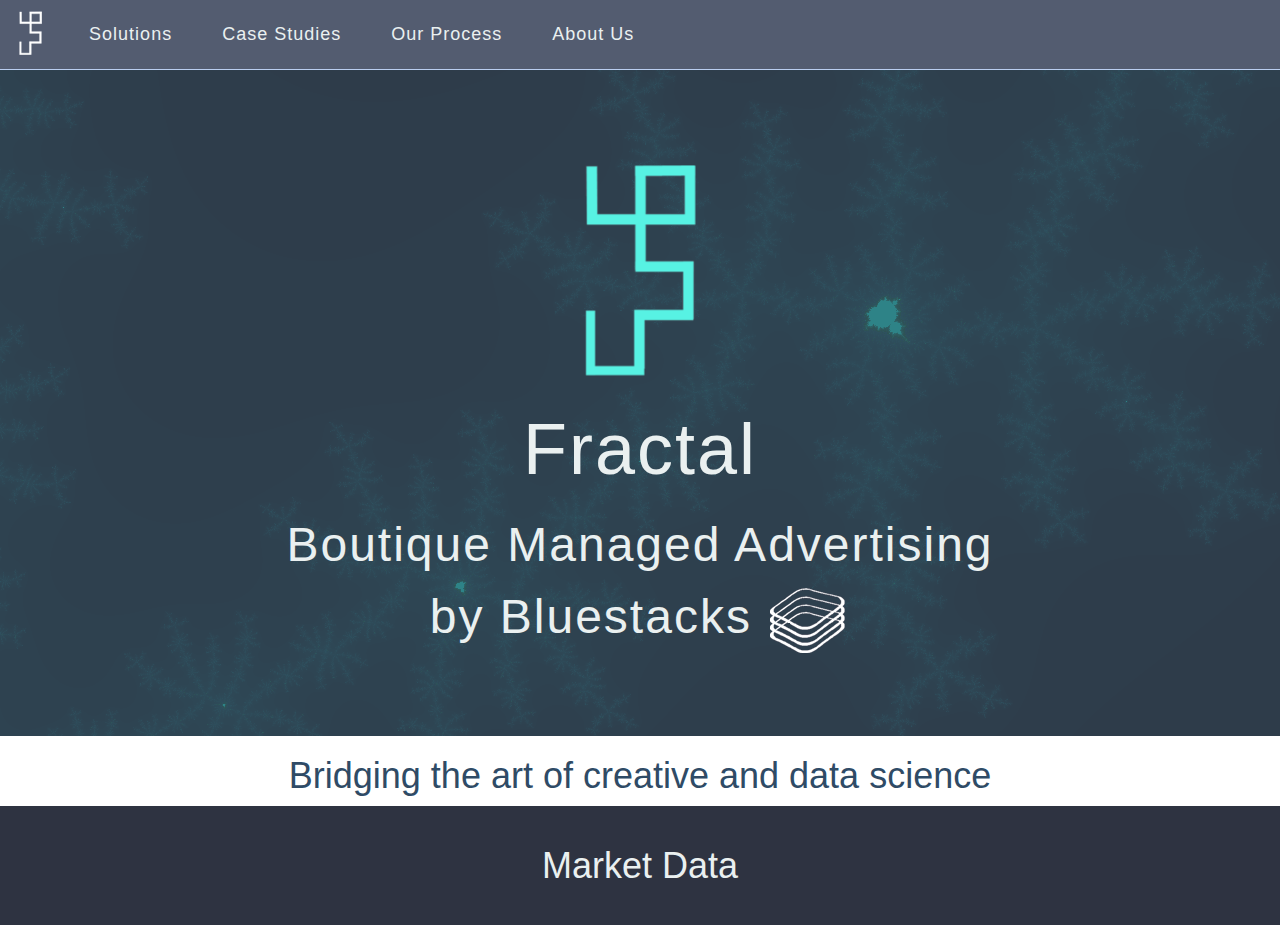
==== fractal_site/index.html @ f1635311 "Add fractal site" ====
<!DOCTYPE html>
<html lang="en">
  <head>
    <meta charset="utf-8">
    <meta http-equiv="X-UA-Compatible" content="IE=edge">
    <meta name="viewport" content="width=device-width, initial-scale=1">
    <meta name="description" content="">
    <meta name="author" content="">
    <link rel="icon" href="favicon.ico">

    <title>Narrow Jumbotron Template for Bootstrap</title>

    <!-- Bootstrap core CSS -->
    <link href="css/bootstrap.min.css" rel="stylesheet">

    <!-- Custom styles for this template -->
    <link href="css/fractal.css" rel="stylesheet">

    <!-- Just for debugging purposes. Don't actually copy these 2 lines! -->
    <!--[if lt IE 9]><script src="assets/js/ie8-responsive-file-warning.js"></script><![endif]-->
    <script src="assets/js/ie-emulation-modes-warning.js"></script>

    <!-- HTML5 shim and Respond.js for IE8 support of HTML5 elements and media queries -->
    <!--[if lt IE 9]>
      <script src="https://oss.maxcdn.com/html5shiv/3.7.2/html5shiv.min.js"></script>
      <script src="https://oss.maxcdn.com/respond/1.4.2/respond.min.js"></script>
    <![endif]-->
  </head>

  <body>

    <nav class="navbar navbar-fixed-top top-navbar">
      <div class="container-fluid">
	<div class="navbar-header">
	  <a class="navbar-brand" href="#">
            <img alt="Brand" src="img/logo_small.png">
	  </a>

	  <ul class="nav navbar-nav">
            <li><a href="#">Solutions</a></li>
            <li><a href="#">Case Studies</a></li>
            <li><a href="#">Our Process</a></li>
            <li><a href="#">About Us</a></li>
	</div>
      </div>
    </nav>

    <div id="fractal-box" style="margin-bottom: 0px!important;">
      <div class="container">
	<canvas id="canvas" width="900" height="600"></canvas>

        <img alt="fractal logo" class="big-logo" src="img/logo_big.png">
        <h1>Fractal</h1>
        <h2 class="intro-content">
	  Boutique Managed Advertising
	  <br/>
	  by Bluestacks <img alt="bluestacks logo" src="img/bluestacks_logo.png">
        </h2>
      </div>
    </div>

    <div class="container">
      <div class="text-center">
        <h1>Bridging the art of creative and data science</h1>
      </div>
    </div>

    <div class="blue-bar">
      <div class="container">
	<h1 style="text-align: center;">Market Data</h1>
	<h3 style="text-align: center;"></h3>
      </div>
    </div>


    <!-- IE10 viewport hack for Surface/desktop Windows 8 bug -->
    <script src="assets/js/ie10-viewport-bug-workaround.js"></script>

    <script src="js/mandy.js"></script>
  </body>
</html>
---- fractal_site/css/fractal.css ----
body {
    padding-top: 0px;
    margin-top: 0px;
    color: #2f4b66;
    font-size: 14px;
}

.top-navbar {
    background-color: #535c70;
    color: #eaf0f0;
    height: 70px;
    border-bottom: 1px solid #bacef0;
}

.navbar-brand {
    padding: 5px 15px;
}

.navbar-brand img {
    height: 54px;
}

.top-navbar li {
    height: 54px;
}

.top-navbar li a:hover {
    background-color: #333c50;
}

.top-navbar li a {
    font-size: 18px;
    font-weight: lighter;
    color: #eaf0f0;
    padding: 24px 25px;
    letter-spacing: 1px;
}

#fractal-box {
    padding: 50px 0 70px;
    margin-bottom: 70px;
    background-color: #2e3341;
    color: #eaf0f0;
}

#fractal-box h1, #fractal-box h2, #fractal-box .big-logo {
    float: none;
    display: block;
    margin-left: auto;
    margin-right: auto;
    text-align: center;
}


#fractal-box .big-logo {
    margin-top: 100px;
    height: 240px;
}

#fractal-box h1 {
    font-weight: normal;
    font-size: 72px;
    letter-spacing: 2px;
}

#fractal-box h2 {
    font-size: 48px;
    font-weight: lighter;
    letter-spacing: 2px;
    line-height: 72px;
}

.grey-bar {
    background: url('../img/grey-paper.png') repeat center center;
    overflow: visible;
    padding: 20px 0 20px;
}


.blue-bar {
    background-color: #2e3341;
    color: #eaf0f0;
    overflow: visible;
    padding: 20px 0 20px;
}

.white-bar {
    padding: 20px 0 20px;
}

.wrap {
    padding: 20px;    
}

.text-center {
    text-align: center;
}

.label-info {
    background-color: #1abc9c !important;
}

.input-row {
    margin-bottom: 16px;
}

.input-label {
    text-align: right;
    position: relative;
    top: -8px;
}

#canvas {
    display: none;
}
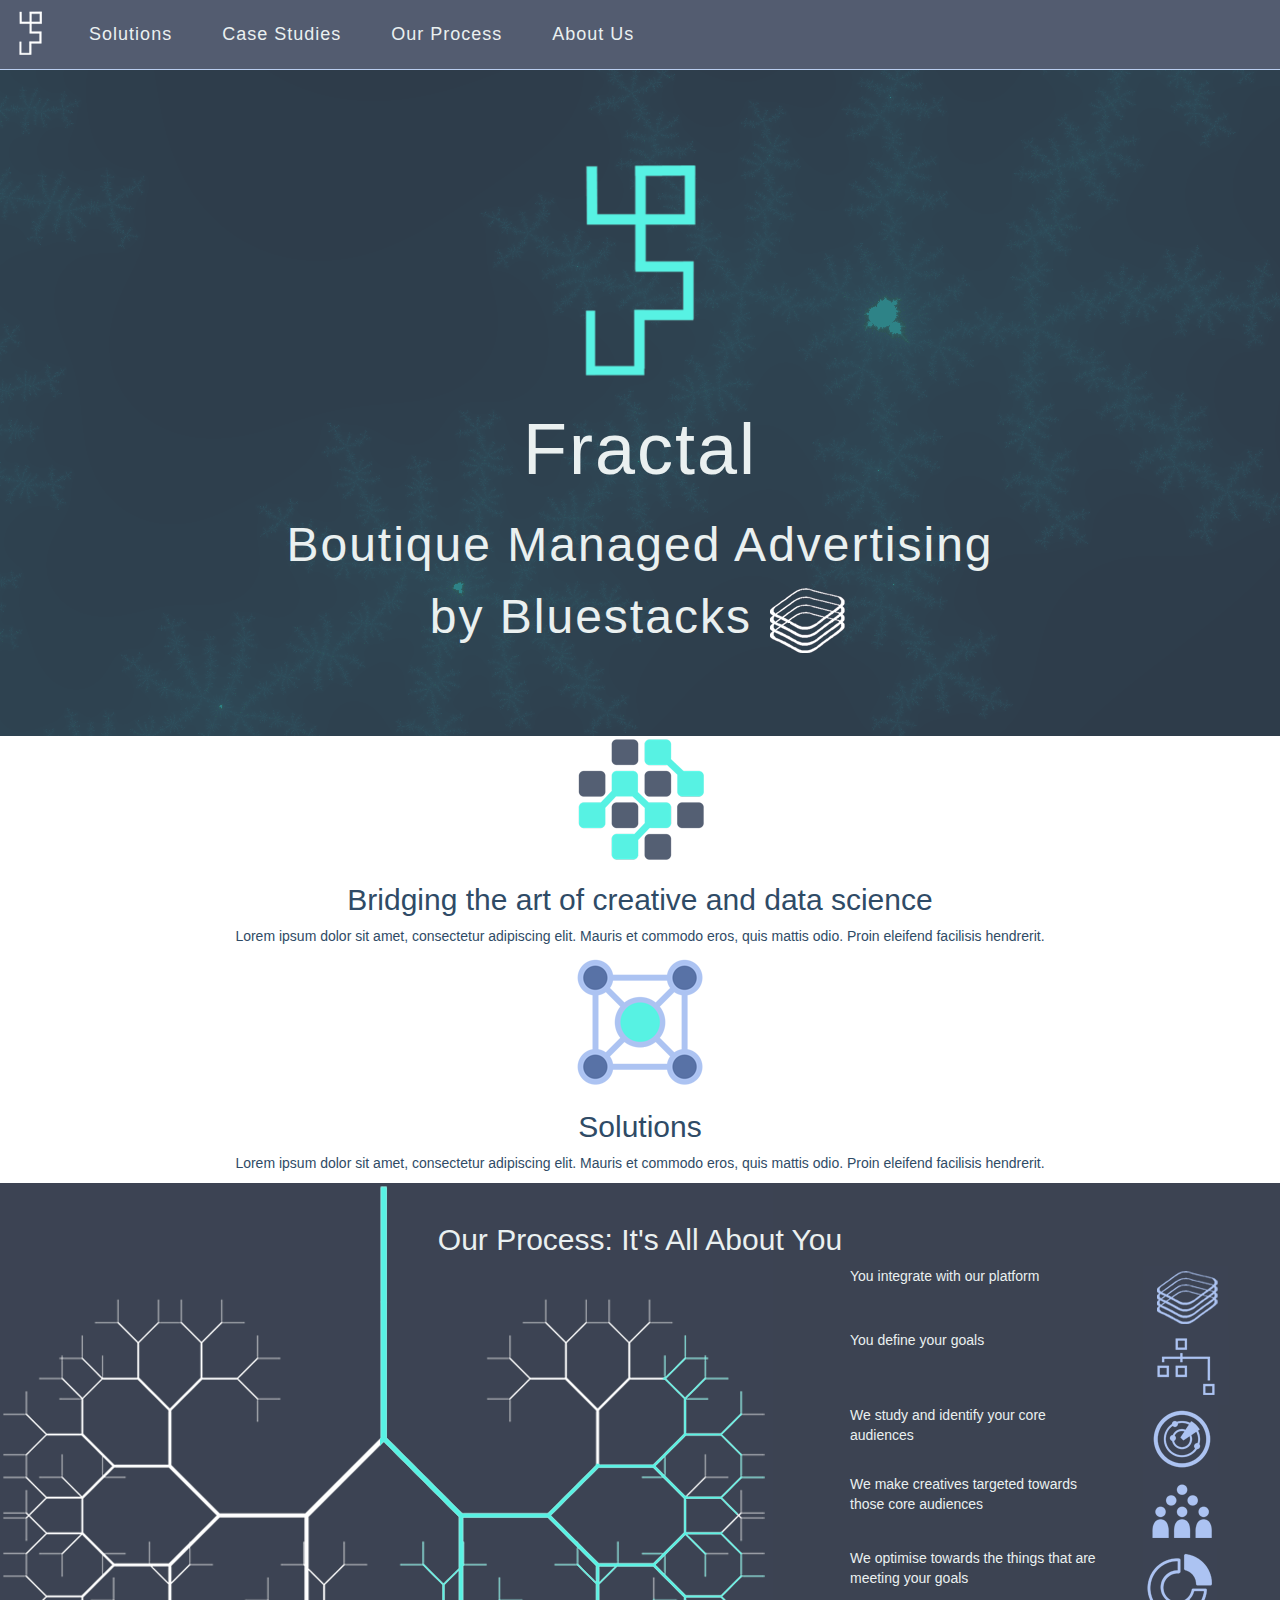
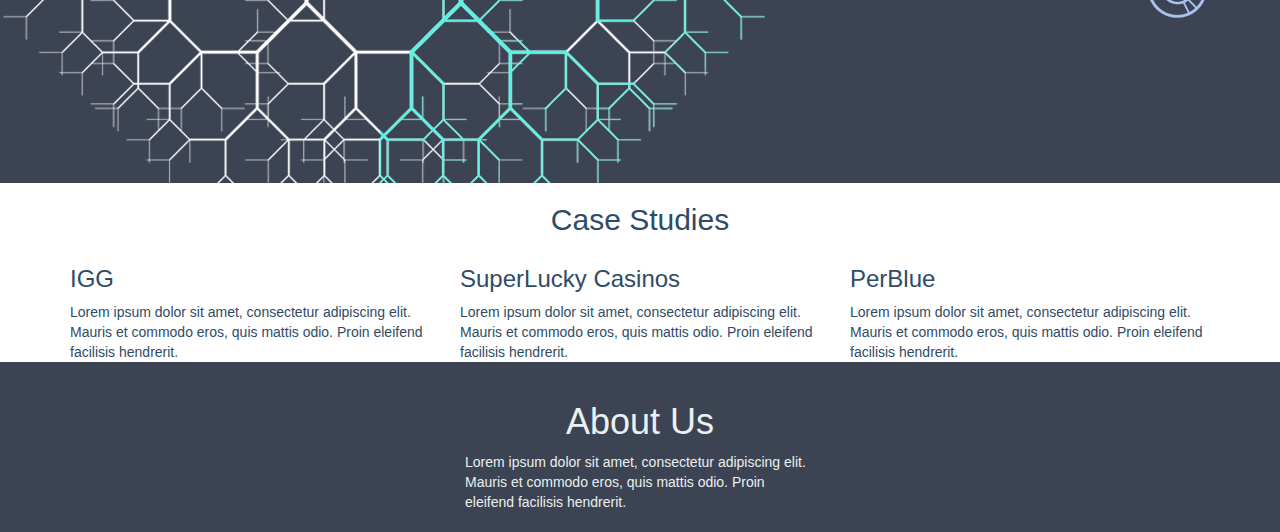
==== commit 8e72f448: "Changes to fractal site" ====
--- a/fractal_site/index.html
+++ b/fractal_site/index.html
@@ -62,17 +62,107 @@
 
     <div class="container">
       <div class="text-center">
-        <h1>Bridging the art of creative and data science</h1>
+	<img alt="squares icon" src="img/squares.png">
+
+        <h2>Bridging the art of creative and data science</h2>
+	<p>Lorem ipsum dolor sit amet, consectetur adipiscing elit. Mauris et commodo eros, quis mattis odio. Proin eleifend facilisis hendrerit.</p>
+
+	<img alt="graph icon" src="img/graph.png">
+
+        <h2>Solutions</h2>
+	<p>Lorem ipsum dolor sit amet, consectetur adipiscing elit. Mauris et commodo eros, quis mattis odio. Proin eleifend facilisis hendrerit.</p>
+      </div>
+    </div>
+
+    <div class="blue-bar our-process">
+      <div class="container">
+	<h2 style="text-align: center;">Our Process: It's All About You</h2>
+	<div class="row">
+	  <div class="col-md-3 col-md-offset-8">
+	    You integrate with our platform
+	  </div>
+	  <div class="col-md-1">
+	    <img src="img/point1.png">
+	  </div>
+	</div>
+
+	<div class="row">
+	  <div class="col-md-3 col-md-offset-8">
+	    You define your goals
+	  </div>
+	  <div class="col-md-1">
+	    <img src="img/point2.png">
+	  </div>
+	</div>
+
+	<div class="row">
+	  <div class="col-md-3 col-md-offset-8">
+	    We study and identify your core audiences
+	  </div>
+	  <div class="col-md-1">
+	    <img src="img/point3.png">
+	  </div>
+	</div>
+
+	<div class="row">
+	  <div class="col-md-3 col-md-offset-8">
+	    We make creatives targeted towards those core audiences
+	  </div>
+	  <div class="col-md-1">
+	    <img src="img/point4.png">
+	  </div>
+	</div>
+
+	<div class="row">
+	  <div class="col-md-3 col-md-offset-8">
+	    We optimise towards the things that are meeting your goals
+	  </div>
+	  <div class="col-md-1">
+	    <img src="img/point5.png">
+	  </div>
+	</div>
+      </div>
+    </div>
+
+    <div class="container">
+      <h2 style="text-align: center;">Case Studies</h2>
+
+      <div class="row">
+	<div class="col-md-4">
+	  <h3>IGG</h3>
+	</div>
+
+	<div class="col-md-4">
+	  <h3>SuperLucky Casinos</h3>
+	</div>
+
+	<div class="col-md-4">
+	  <h3>PerBlue</h3>
+	</div>
+      </div>
+
+      <div class="row">
+	<div class="col-md-4">
+	  Lorem ipsum dolor sit amet, consectetur adipiscing elit. Mauris et commodo eros, quis mattis odio. Proin eleifend facilisis hendrerit.
+	</div>
+
+	<div class="col-md-4">
+	  Lorem ipsum dolor sit amet, consectetur adipiscing elit. Mauris et commodo eros, quis mattis odio. Proin eleifend facilisis hendrerit.
+	</div>
+
+	<div class="col-md-4">
+	  Lorem ipsum dolor sit amet, consectetur adipiscing elit. Mauris et commodo eros, quis mattis odio. Proin eleifend facilisis hendrerit.
+	</div>
       </div>
     </div>
 
     <div class="blue-bar">
       <div class="container">
-	<h1 style="text-align: center;">Market Data</h1>
-	<h3 style="text-align: center;"></h3>
+	<h1 style="text-align: center;">About Us</h1>
+
+	<div class="col-md-4 col-md-offset-4">Lorem ipsum dolor sit amet, consectetur adipiscing elit. Mauris et commodo eros, quis mattis odio. Proin eleifend facilisis hendrerit.</div>
       </div>
     </div>
-
 
     <!-- IE10 viewport hack for Surface/desktop Windows 8 bug -->
     <script src="assets/js/ie10-viewport-bug-workaround.js"></script>
--- a/fractal_site/css/fractal.css
+++ b/fractal_site/css/fractal.css
@@ -51,7 +51,6 @@
     text-align: center;
 }
 
-
 #fractal-box .big-logo {
     margin-top: 100px;
     height: 240px;
@@ -78,10 +77,15 @@
 
 
 .blue-bar {
-    background-color: #2e3341;
+    background-color: #3c4352;
     color: #eaf0f0;
     overflow: visible;
     padding: 20px 0 20px;
+}
+
+.our-process {
+    background: url("../img/fractal_tree.png") #3c4352 no-repeat;
+    height: 600px;
 }
 
 .white-bar {
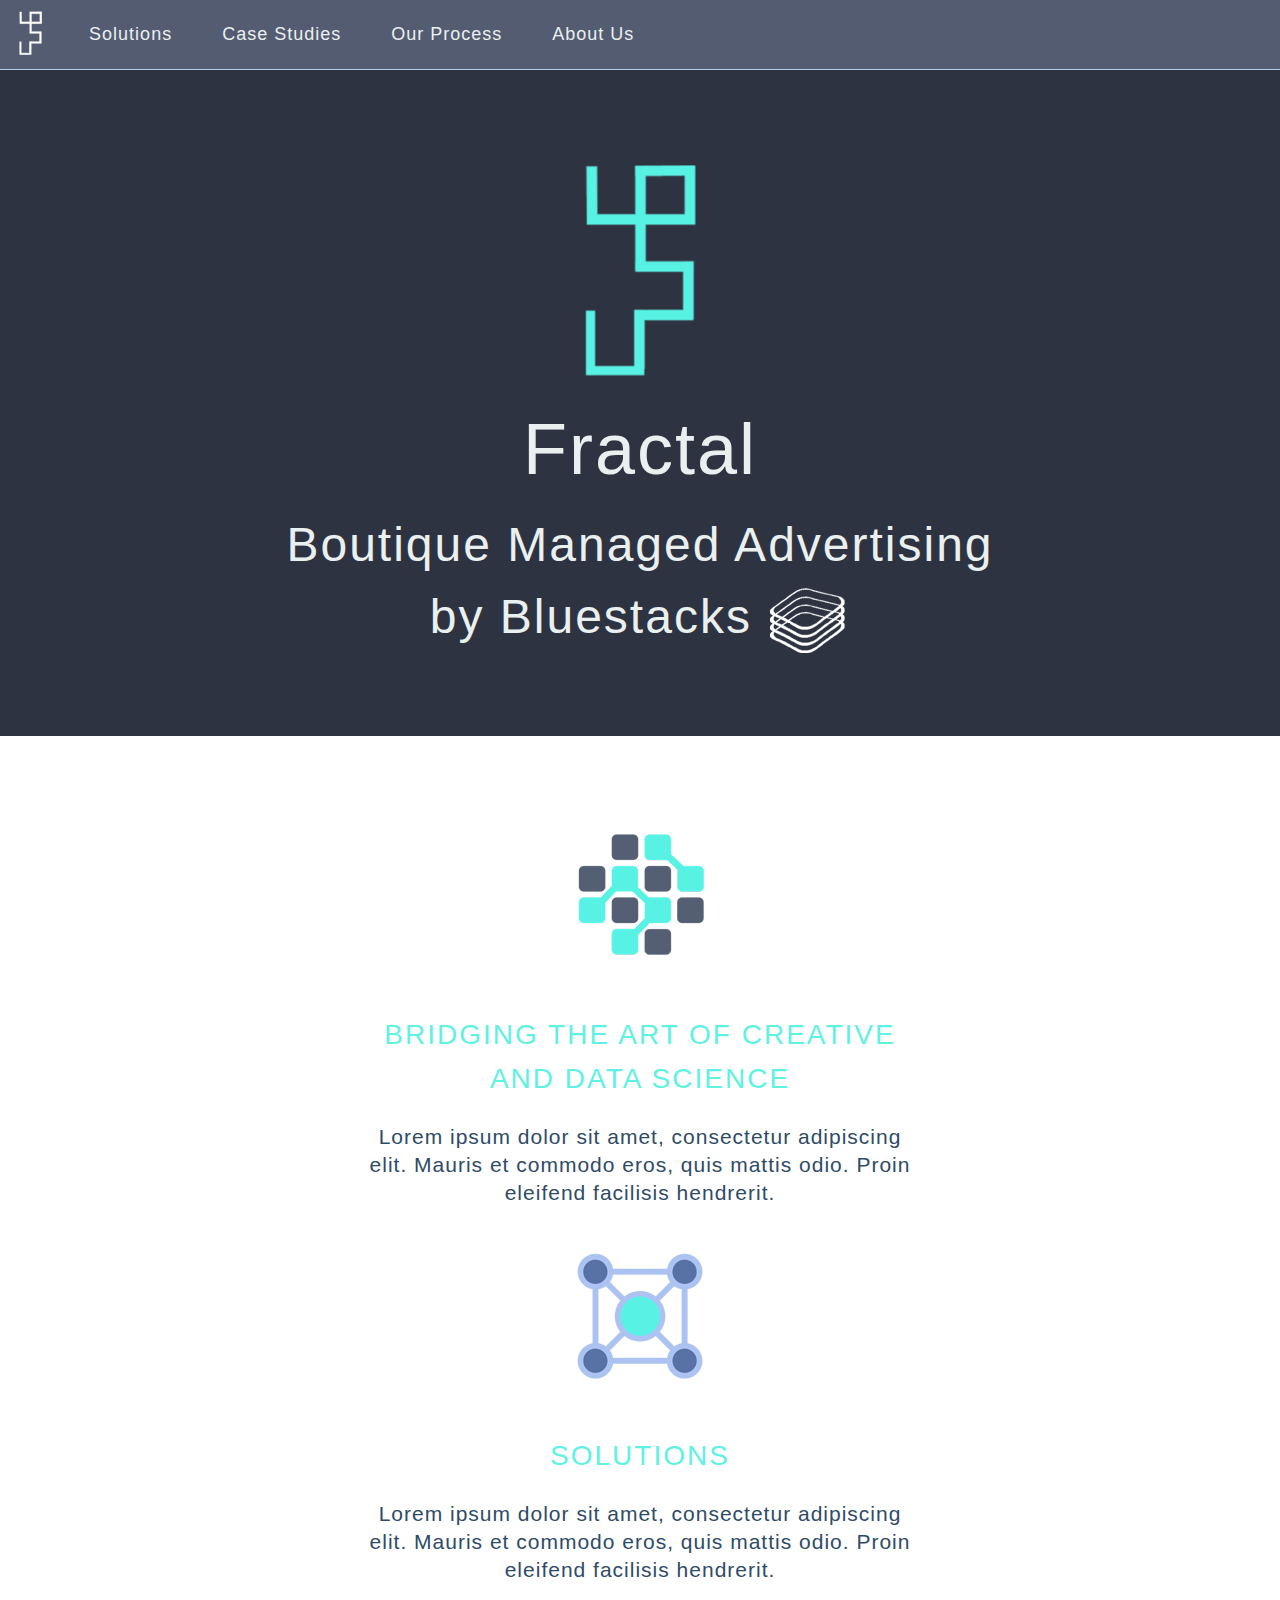
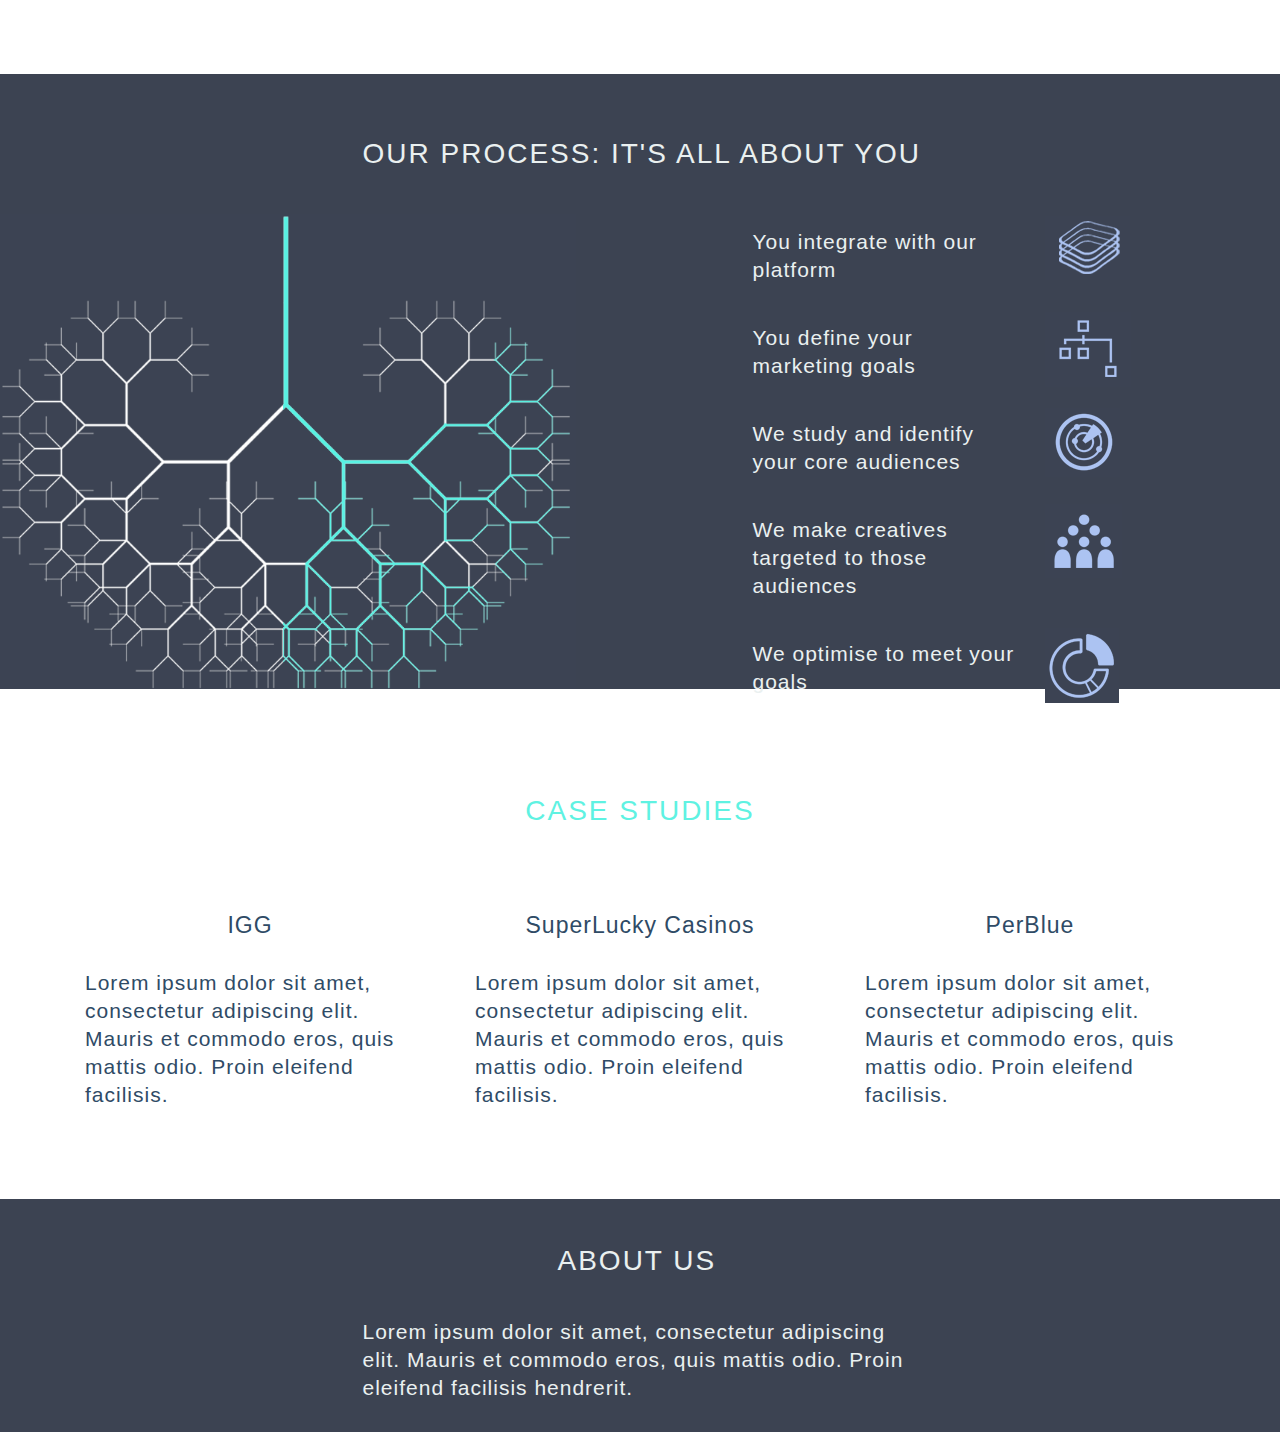
==== commit 6951a3f4: "Changes to site" ====
--- a/fractal_site/index.html
+++ b/fractal_site/index.html
@@ -60,26 +60,49 @@
       </div>
     </div>
 
-    <div class="container">
+    <div class="container solutions-box">
       <div class="text-center">
-	<img alt="squares icon" src="img/squares.png">
-
-        <h2>Bridging the art of creative and data science</h2>
-	<p>Lorem ipsum dolor sit amet, consectetur adipiscing elit. Mauris et commodo eros, quis mattis odio. Proin eleifend facilisis hendrerit.</p>
+	<img class="squares-icon" alt="squares icon" src="img/squares.png">
+
+	<div class="row">
+	  <div class="col-md-6 col-md-offset-3">
+	    <h2 class="green-header">Bridging the art of creative and data science</h2>
+	  </div>
+        </div>
+
+	<div class="row">
+	  <div class="col-md-6 col-md-offset-3">
+	    <p>Lorem ipsum dolor sit amet, consectetur adipiscing elit. Mauris et commodo eros, quis mattis odio. Proin eleifend facilisis hendrerit.</p>
+	  </div>
+        </div>
 
 	<img alt="graph icon" src="img/graph.png">
 
-        <h2>Solutions</h2>
-	<p>Lorem ipsum dolor sit amet, consectetur adipiscing elit. Mauris et commodo eros, quis mattis odio. Proin eleifend facilisis hendrerit.</p>
-      </div>
-    </div>
-
-    <div class="blue-bar our-process">
+	<div class="row">
+	  <div class="col-md-6 col-md-offset-3">
+	    <h2 class="green-header">Solutions</h2>
+	  </div>
+        </div>
+
+	<div class="row">
+	  <div class="col-md-6 col-md-offset-3">
+	    <p>Lorem ipsum dolor sit amet, consectetur adipiscing elit. Mauris et commodo eros, quis mattis odio. Proin eleifend facilisis hendrerit.</p>
+	  </div>
+        </div>
+      </div>
+    </div>
+
+    <div class="blue-bar process-box">
       <div class="container">
-	<h2 style="text-align: center;">Our Process: It's All About You</h2>
-	<div class="row">
-	  <div class="col-md-3 col-md-offset-8">
-	    You integrate with our platform
+	<div class="row">
+	  <div class="col-md-8 col-md-offset-3">
+	    <h2>Our Process: It's All About You</h2>
+	  </div>
+	</div>
+
+	<div class="row">
+	  <div class="col-md-3 col-md-offset-7">
+	    <p>You integrate with our platform</p>
 	  </div>
 	  <div class="col-md-1">
 	    <img src="img/point1.png">
@@ -87,8 +110,8 @@
 	</div>
 
 	<div class="row">
-	  <div class="col-md-3 col-md-offset-8">
-	    You define your goals
+	  <div class="col-md-3 col-md-offset-7">
+	    <p>You define your marketing goals</p>
 	  </div>
 	  <div class="col-md-1">
 	    <img src="img/point2.png">
@@ -96,8 +119,8 @@
 	</div>
 
 	<div class="row">
-	  <div class="col-md-3 col-md-offset-8">
-	    We study and identify your core audiences
+	  <div class="col-md-3 col-md-offset-7">
+	    <p>We study and identify your core audiences</p>
 	  </div>
 	  <div class="col-md-1">
 	    <img src="img/point3.png">
@@ -105,8 +128,8 @@
 	</div>
 
 	<div class="row">
-	  <div class="col-md-3 col-md-offset-8">
-	    We make creatives targeted towards those core audiences
+	  <div class="col-md-3 col-md-offset-7">
+	    <p>We make creatives targeted to those audiences</p>
 	  </div>
 	  <div class="col-md-1">
 	    <img src="img/point4.png">
@@ -114,8 +137,8 @@
 	</div>
 
 	<div class="row">
-	  <div class="col-md-3 col-md-offset-8">
-	    We optimise towards the things that are meeting your goals
+	  <div class="col-md-3 col-md-offset-7">
+	    <p>We optimise to meet your goals</p>
 	  </div>
 	  <div class="col-md-1">
 	    <img src="img/point5.png">
@@ -124,8 +147,8 @@
       </div>
     </div>
 
-    <div class="container">
-      <h2 style="text-align: center;">Case Studies</h2>
+    <div class="container case-studies-box">
+      <h2 class="green-header">Case Studies</h2>
 
       <div class="row">
 	<div class="col-md-4">
@@ -143,24 +166,30 @@
 
       <div class="row">
 	<div class="col-md-4">
-	  Lorem ipsum dolor sit amet, consectetur adipiscing elit. Mauris et commodo eros, quis mattis odio. Proin eleifend facilisis hendrerit.
-	</div>
-
-	<div class="col-md-4">
-	  Lorem ipsum dolor sit amet, consectetur adipiscing elit. Mauris et commodo eros, quis mattis odio. Proin eleifend facilisis hendrerit.
-	</div>
-
-	<div class="col-md-4">
-	  Lorem ipsum dolor sit amet, consectetur adipiscing elit. Mauris et commodo eros, quis mattis odio. Proin eleifend facilisis hendrerit.
-	</div>
-      </div>
-    </div>
-
-    <div class="blue-bar">
+	  <p>Lorem ipsum dolor sit amet, consectetur adipiscing elit. Mauris et commodo eros, quis mattis odio. Proin eleifend facilisis.</p>
+	</div>
+
+	<div class="col-md-4">
+	  <p>Lorem ipsum dolor sit amet, consectetur adipiscing elit. Mauris et commodo eros, quis mattis odio. Proin eleifend facilisis.</p>
+	</div>
+
+	<div class="col-md-4">
+	  <p>Lorem ipsum dolor sit amet, consectetur adipiscing elit. Mauris et commodo eros, quis mattis odio. Proin eleifend facilisis.</p>
+	</div>
+      </div>
+    </div>
+
+    <div class="blue-bar about-box">
       <div class="container">
-	<h1 style="text-align: center;">About Us</h1>
-
-	<div class="col-md-4 col-md-offset-4">Lorem ipsum dolor sit amet, consectetur adipiscing elit. Mauris et commodo eros, quis mattis odio. Proin eleifend facilisis hendrerit.</div>
+	<div class="row">
+	  <div class="col-md-2 col-md-offset-5">
+	    <h2>About Us</h2>
+	  </div>
+	</div>
+
+	<div class="row">
+	  <div class="col-md-6 col-md-offset-3"><p>Lorem ipsum dolor sit amet, consectetur adipiscing elit. Mauris et commodo eros, quis mattis odio. Proin eleifend facilisis hendrerit.</p></div>
+	</div>
       </div>
     </div>
 
--- a/fractal_site/css/fractal.css
+++ b/fractal_site/css/fractal.css
@@ -28,6 +28,10 @@
     background-color: #333c50;
 }
 
+.top-navbar li a:visited {
+    background-color: #333c50;
+}
+
 .top-navbar li a {
     font-size: 18px;
     font-weight: lighter;
@@ -69,27 +73,104 @@
     line-height: 72px;
 }
 
-.grey-bar {
-    background: url('../img/grey-paper.png') repeat center center;
+.solutions-box {
+    padding-bottom: 80px;
+}
+
+.solutions-box .squares-icon {
+    margin-top: 95px;
+    margin-bottom: 35px;
+}
+
+.solutions-box img {
+    margin-top: 35px;
+    margin-bottom: 35px;
+}
+
+.container p {
+    font-size: 21px;
+    font-weight: lighter;
+    letter-spacing: 1px;
+    line-height: 28px;
+}
+
+.blue-box p {
+    color: #eaf0f0;
+}
+
+.grey-text {
+}
+
+.green-header {
+    color: #5ff2e2;
+    text-transform: uppercase;
+    letter-spacing: 2px;
+    line-height: 44px;
+    font-size: 28px;
+    margin-bottom: 22px;
+    text-align: center;
+}
+
+.blue-bar {
+    background-color: #3c4352;
+    color: #eaf0f0;
     overflow: visible;
     padding: 20px 0 20px;
 }
 
-
-.blue-bar {
-    background-color: #3c4352;
-    color: #eaf0f0;
-    overflow: visible;
-    padding: 20px 0 20px;
-}
-
-.our-process {
+.process-box {
     background: url("../img/fractal_tree.png") #3c4352 no-repeat;
-    height: 600px;
+    background-size: 45%;
+    background-position: left bottom;
+    height: 615px;
+}
+
+.process-box h2, .about-box h2 {
+    text-transform: uppercase;
+    letter-spacing: 2px;
+    line-height: 44px;
+    font-size: 28px;
+    margin-bottom: 22px;
+    color: #eaf0f0;
+}
+
+.about-box h2 {
+    margin-bottom: 35px;
+}
+
+.process-box .row {
+    margin-top: 18px;
+    margin-bottom: 18px;
+}
+
+.process-box .row p {
+    margin-top: 12px;
 }
 
 .white-bar {
     padding: 20px 0 20px;
+}
+
+.case-studies-box {
+    padding-top: 80px;
+    padding-bottom: 80px;
+}
+
+.case-studies-box h2 {
+    margin-bottom: 50px;
+}
+
+.case-studies-box h3 {
+    letter-spacing: 1px;
+    line-height: 44px;
+    font-size: 23px;
+    margin-bottom: 22px;
+    text-align: center;
+}
+
+.case-studies-box p {
+    padding-left: 15px;
+    padding-right: 15px;
 }
 
 .wrap {
